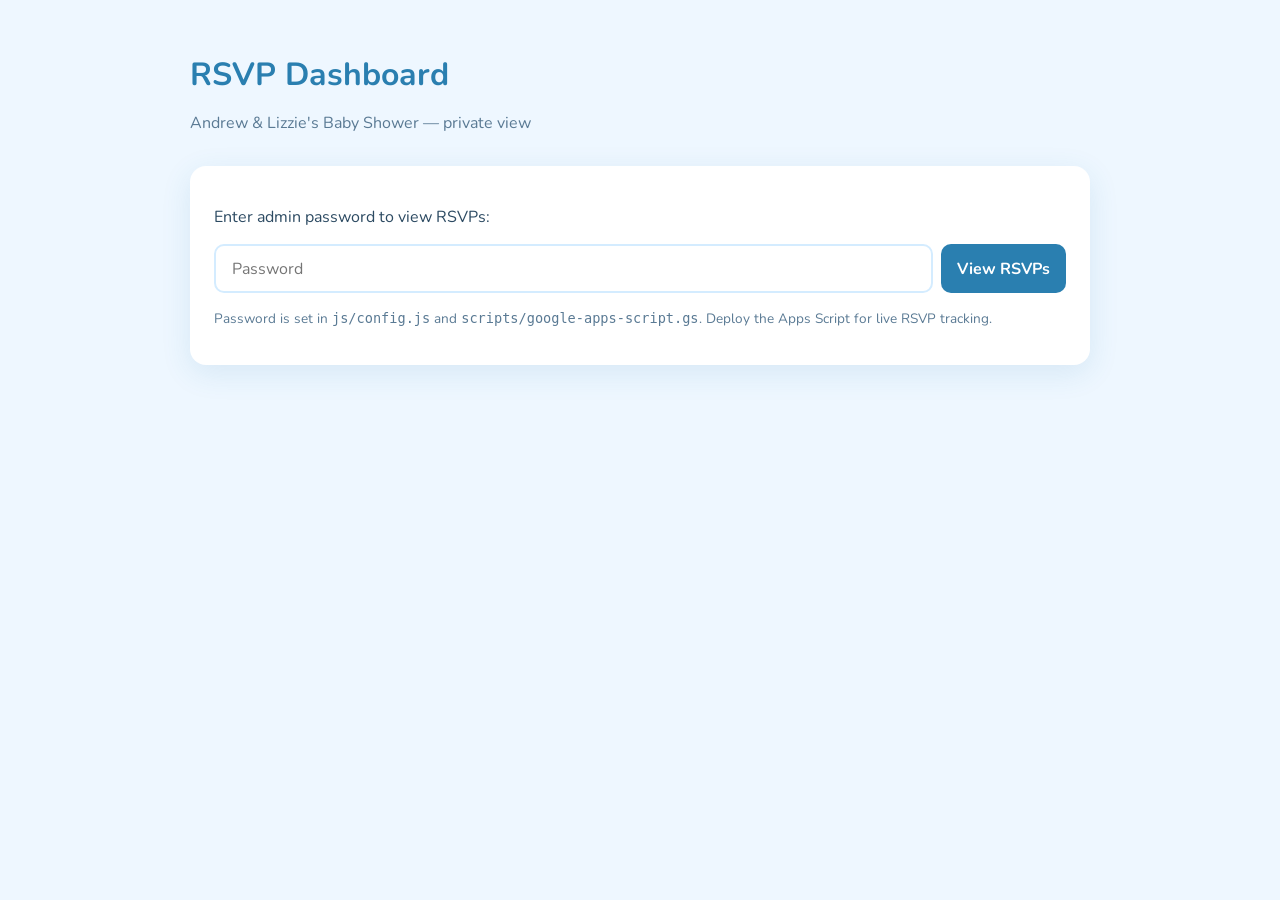
==== admin.html @ c4d9edab "Add baby boy shower invitation site with RSVP tracking. Cute baby-blue static invite for September 2" ====
<!DOCTYPE html>
<html lang="en">
<head>
  <meta charset="UTF-8">
  <meta name="viewport" content="width=device-width, initial-scale=1.0">
  <title>RSVP Admin — Baby Shower</title>
  <meta name="robots" content="noindex, nofollow">
  <link rel="preconnect" href="https://fonts.googleapis.com">
  <link rel="preconnect" href="https://fonts.gstatic.com" crossorigin>
  <link href="https://fonts.googleapis.com/css2?family=Nunito:wght@400;600;700;800&display=swap" rel="stylesheet">
  <style>
    :root {
      --blue-300: #89cff0;
      --blue-600: #2a7fb0;
      --text: #2c4a62;
      --bg: #eef7ff;
    }
    * { box-sizing: border-box; }
    body {
      margin: 0;
      font-family: "Nunito", system-ui, sans-serif;
      background: var(--bg);
      color: var(--text);
      padding: 2rem 1rem;
    }
    .wrap { max-width: 900px; margin: 0 auto; }
    h1 { color: var(--blue-600); margin-bottom: 0.25rem; }
    .sub { color: #5a7a94; margin-bottom: 2rem; }
    .login, .stats, table {
      background: white;
      border-radius: 16px;
      padding: 1.5rem;
      box-shadow: 0 8px 30px rgba(42,127,176,0.12);
      margin-bottom: 1.5rem;
    }
    input, button {
      font-family: inherit;
      font-size: 1rem;
      padding: 0.7rem 1rem;
      border-radius: 10px;
      border: 2px solid #d4ecff;
    }
    button {
      background: var(--blue-600);
      color: white;
      border: none;
      font-weight: 700;
      cursor: pointer;
    }
    .stats {
      display: grid;
      grid-template-columns: repeat(auto-fit, minmax(140px, 1fr));
      gap: 1rem;
    }
    .stat-card {
      text-align: center;
      padding: 1rem;
      background: #eef7ff;
      border-radius: 12px;
    }
    .stat-card .num { font-size: 2rem; font-weight: 800; color: var(--blue-600); }
    .stat-card .lbl { font-size: 0.85rem; color: #5a7a94; }
    table { width: 100%; border-collapse: collapse; overflow-x: auto; display: block; }
    th, td { text-align: left; padding: 0.75rem; border-bottom: 1px solid #d4ecff; }
    th { font-size: 0.75rem; text-transform: uppercase; letter-spacing: 0.05em; color: var(--blue-600); }
    .badge-yes { background: #d4f5e2; color: #1a7a42; padding: 0.2rem 0.6rem; border-radius: 999px; font-size: 0.8rem; font-weight: 700; }
    .badge-no { background: #fdecea; color: #b42318; padding: 0.2rem 0.6rem; border-radius: 999px; font-size: 0.8rem; font-weight: 700; }
    .error { color: #b42318; }
    .hint { font-size: 0.85rem; color: #5a7a94; margin-top: 1rem; }
  </style>
</head>
<body>
  <div class="wrap">
    <h1>RSVP Dashboard</h1>
    <p class="sub">Andrew &amp; Lizzie's Baby Shower — private view</p>

    <div class="login" id="login-panel">
      <p>Enter admin password to view RSVPs:</p>
      <div style="display:flex;gap:0.5rem;flex-wrap:wrap;">
        <input type="password" id="password" placeholder="Password" style="flex:1;min-width:200px;">
        <button type="button" id="login-btn">View RSVPs</button>
      </div>
      <p class="error" id="login-error" hidden></p>
      <p class="hint">Password is set in <code>js/config.js</code> and <code>scripts/google-apps-script.gs</code>. Deploy the Apps Script for live RSVP tracking.</p>
    </div>

    <div id="dashboard" hidden>
      <div class="stats" id="stats"></div>
      <table>
        <thead>
          <tr>
            <th>Name</th>
            <th>Status</th>
            <th>Guests</th>
            <th>Email</th>
            <th>Message</th>
            <th>When</th>
          </tr>
        </thead>
        <tbody id="rsvp-body"></tbody>
      </table>
      <button type="button" id="refresh-btn" style="margin-top:1rem;">Refresh</button>
    </div>
  </div>

  <script src="js/config.js"></script>
  <script>
    const config = window.BABY_SHOWER_CONFIG || {};
    const loginPanel = document.getElementById("login-panel");
    const dashboard = document.getElementById("dashboard");
    const loginError = document.getElementById("login-error");
    let storedPassword = "";

    async function fetchRsvps(password) {
      const url = config.rsvpScriptUrl;
      if (!url) {
        throw new Error("RSVP script not configured. Deploy Google Apps Script and set rsvpScriptUrl in js/config.js.");
      }
      const res = await fetch(`${url}?action=list&password=${encodeURIComponent(password)}`);
      const json = await res.json();
      if (!json.ok) throw new Error(json.error || "Access denied");
      return json.rsvps || [];
    }

    function render(rsvps) {
      const attending = rsvps.filter((r) => r.attending === "yes");
      const notAttending = rsvps.filter((r) => r.attending === "no");
      const totalGuests = attending.reduce((sum, r) => sum + (Number(r.guests) || 1), 0);

      document.getElementById("stats").innerHTML = `
        <div class="stat-card"><div class="num">${rsvps.length}</div><div class="lbl">Total Responses</div></div>
        <div class="stat-card"><div class="num">${attending.length}</div><div class="lbl">Attending</div></div>
        <div class="stat-card"><div class="num">${notAttending.length}</div><div class="lbl">Not Attending</div></div>
        <div class="stat-card"><div class="num">${totalGuests}</div><div class="lbl">Total Guests</div></div>
      `;

      const tbody = document.getElementById("rsvp-body");
      tbody.innerHTML = rsvps.length
        ? rsvps.map((r) => `
          <tr>
            <td>${escapeHtml(r.name)}</td>
            <td><span class="badge-${r.attending}">${r.attending === "yes" ? "Coming" : "Not Coming"}</span></td>
            <td>${r.attending === "yes" ? (r.guests || 1) : "—"}</td>
            <td>${escapeHtml(r.email || "—")}</td>
            <td>${escapeHtml(r.message || "—")}</td>
            <td>${formatDate(r.timestamp)}</td>
          </tr>
        `).join("")
        : '<tr><td colspan="6">No RSVPs yet.</td></tr>';
    }

    function escapeHtml(str) {
      const d = document.createElement("div");
      d.textContent = str;
      return d.innerHTML;
    }

    function formatDate(ts) {
      if (!ts) return "—";
      try {
        return new Date(ts).toLocaleString();
      } catch {
        return ts;
      }
    }

    async function load() {
      try {
        const rsvps = await fetchRsvps(storedPassword);
        render(rsvps);
        loginPanel.hidden = true;
        dashboard.hidden = false;
        loginError.hidden = true;
      } catch (err) {
        loginError.textContent = err.message;
        loginError.hidden = false;
      }
    }

    document.getElementById("login-btn").addEventListener("click", () => {
      storedPassword = document.getElementById("password").value;
      if (!storedPassword) {
        loginError.textContent = "Please enter the password.";
        loginError.hidden = false;
        return;
      }
      load();
    });

    document.getElementById("refresh-btn")?.addEventListener("click", load);
  </script>
</body>
</html>
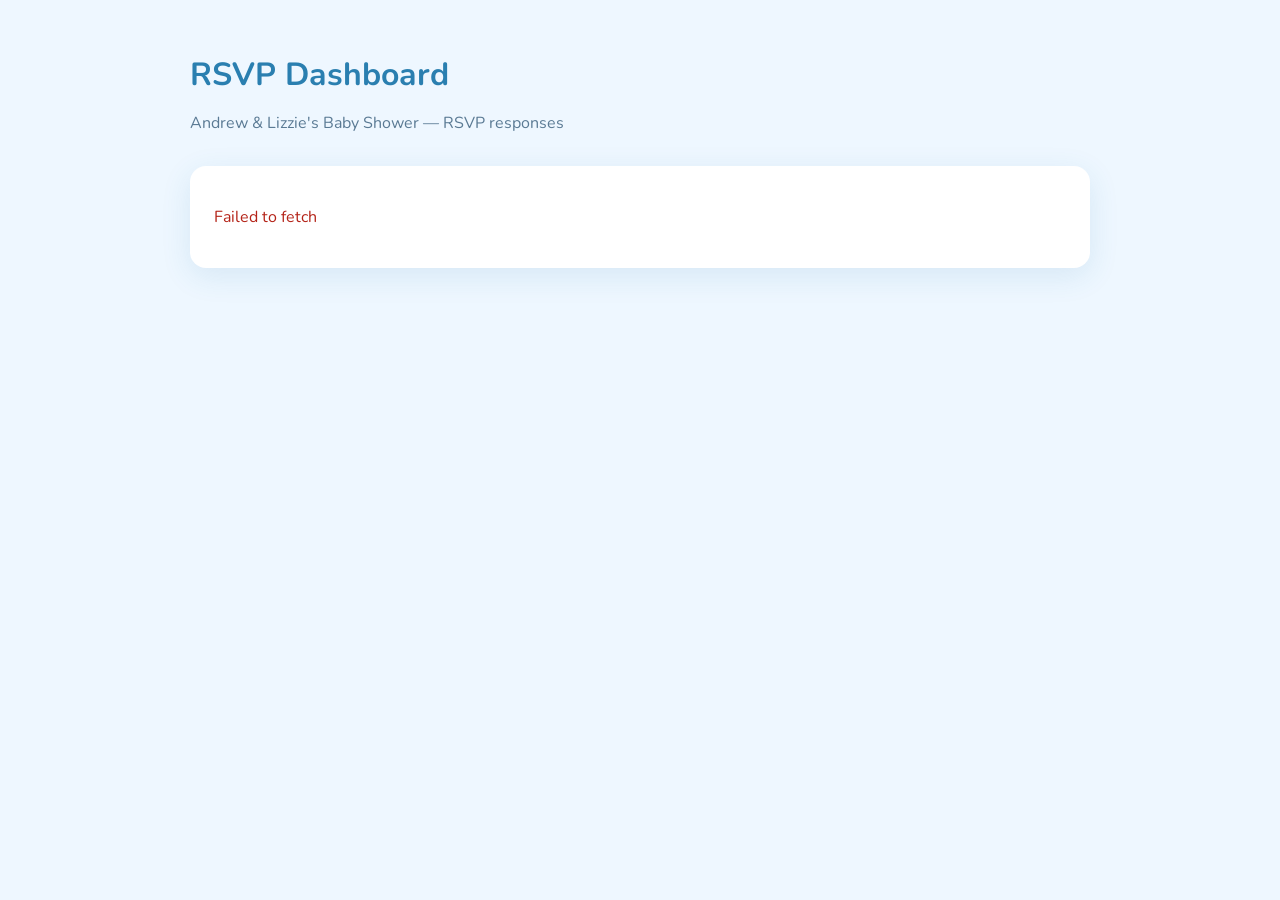
==== commit ec9afb89: "Remove RSVP admin password and harden dual-path RSVP submit. Guests should not hit opaque Apps Scrip" ====
--- a/admin.html
+++ b/admin.html
@@ -26,21 +26,18 @@
     .wrap { max-width: 900px; margin: 0 auto; }
     h1 { color: var(--blue-600); margin-bottom: 0.25rem; }
     .sub { color: #5a7a94; margin-bottom: 2rem; }
-    .login, .stats, table {
+    .stats, table, .status-box {
       background: white;
       border-radius: 16px;
       padding: 1.5rem;
       box-shadow: 0 8px 30px rgba(42,127,176,0.12);
       margin-bottom: 1.5rem;
     }
-    input, button {
+    button {
       font-family: inherit;
       font-size: 1rem;
       padding: 0.7rem 1rem;
       border-radius: 10px;
-      border: 2px solid #d4ecff;
-    }
-    button {
       background: var(--blue-600);
       color: white;
       border: none;
@@ -66,22 +63,23 @@
     .badge-yes { background: #d4f5e2; color: #1a7a42; padding: 0.2rem 0.6rem; border-radius: 999px; font-size: 0.8rem; font-weight: 700; }
     .badge-no { background: #fdecea; color: #b42318; padding: 0.2rem 0.6rem; border-radius: 999px; font-size: 0.8rem; font-weight: 700; }
     .error { color: #b42318; }
-    .hint { font-size: 0.85rem; color: #5a7a94; margin-top: 1rem; }
+    .hint { font-size: 0.85rem; color: #5a7a94; margin-top: 0.75rem; line-height: 1.45; }
+    .loading { color: #5a7a94; }
   </style>
 </head>
 <body>
   <div class="wrap">
     <h1>RSVP Dashboard</h1>
-    <p class="sub">Andrew &amp; Lizzie's Baby Shower — private view</p>
+    <p class="sub">Andrew &amp; Lizzie's Baby Shower — RSVP responses</p>
 
-    <div class="login" id="login-panel">
-      <p>Enter admin password to view RSVPs:</p>
-      <div style="display:flex;gap:0.5rem;flex-wrap:wrap;">
-        <input type="password" id="password" placeholder="Password" style="flex:1;min-width:200px;">
-        <button type="button" id="login-btn">View RSVPs</button>
-      </div>
-      <p class="error" id="login-error" hidden></p>
-      <p class="hint">Password is set in <code>js/config.js</code> and <code>scripts/google-apps-script.gs</code>. Deploy the Apps Script for live RSVP tracking.</p>
+    <div class="status-box" id="status-box">
+      <p class="loading" id="status-msg">Loading RSVPs…</p>
+      <p class="error" id="load-error" hidden></p>
+      <p class="hint" id="redeploy-hint" hidden>
+        If you still see a password error, re-paste <code>scripts/google-apps-script.gs</code> into
+        <a href="https://script.google.com" target="_blank" rel="noopener noreferrer">Google Apps Script</a>
+        and create a new Web App deployment (password checks were removed). Until then, open the linked Google Sheet from that project.
+      </p>
     </div>
 
     <div id="dashboard" hidden>
@@ -106,19 +104,20 @@
   <script src="js/config.js"></script>
   <script>
     const config = window.BABY_SHOWER_CONFIG || {};
-    const loginPanel = document.getElementById("login-panel");
+    const statusBox = document.getElementById("status-box");
+    const statusMsg = document.getElementById("status-msg");
+    const loadError = document.getElementById("load-error");
+    const redeployHint = document.getElementById("redeploy-hint");
     const dashboard = document.getElementById("dashboard");
-    const loginError = document.getElementById("login-error");
-    let storedPassword = "";
 
-    async function fetchRsvps(password) {
+    async function fetchRsvps() {
       const url = config.rsvpScriptUrl;
       if (!url) {
         throw new Error("RSVP script not configured. Deploy Google Apps Script and set rsvpScriptUrl in js/config.js.");
       }
-      const res = await fetch(`${url}?action=list&password=${encodeURIComponent(password)}`);
+      const res = await fetch(`${url}?action=list`);
       const json = await res.json();
-      if (!json.ok) throw new Error(json.error || "Access denied");
+      if (!json.ok) throw new Error(json.error || "Could not load RSVPs");
       return json.rsvps || [];
     }
 
@@ -165,29 +164,29 @@
     }
 
     async function load() {
+      statusMsg.hidden = false;
+      statusMsg.textContent = "Loading RSVPs…";
+      loadError.hidden = true;
+      redeployHint.hidden = true;
+
       try {
-        const rsvps = await fetchRsvps(storedPassword);
+        const rsvps = await fetchRsvps();
         render(rsvps);
-        loginPanel.hidden = true;
+        statusBox.hidden = true;
         dashboard.hidden = false;
-        loginError.hidden = true;
       } catch (err) {
-        loginError.textContent = err.message;
-        loginError.hidden = false;
+        dashboard.hidden = true;
+        statusBox.hidden = false;
+        statusMsg.hidden = true;
+        loadError.textContent = err.message;
+        loadError.hidden = false;
+        const needsRedeploy = /password|access denied/i.test(String(err.message || ""));
+        redeployHint.hidden = !needsRedeploy;
       }
     }
 
-    document.getElementById("login-btn").addEventListener("click", () => {
-      storedPassword = document.getElementById("password").value;
-      if (!storedPassword) {
-        loginError.textContent = "Please enter the password.";
-        loginError.hidden = false;
-        return;
-      }
-      load();
-    });
-
     document.getElementById("refresh-btn")?.addEventListener("click", load);
+    load();
   </script>
 </body>
 </html>
